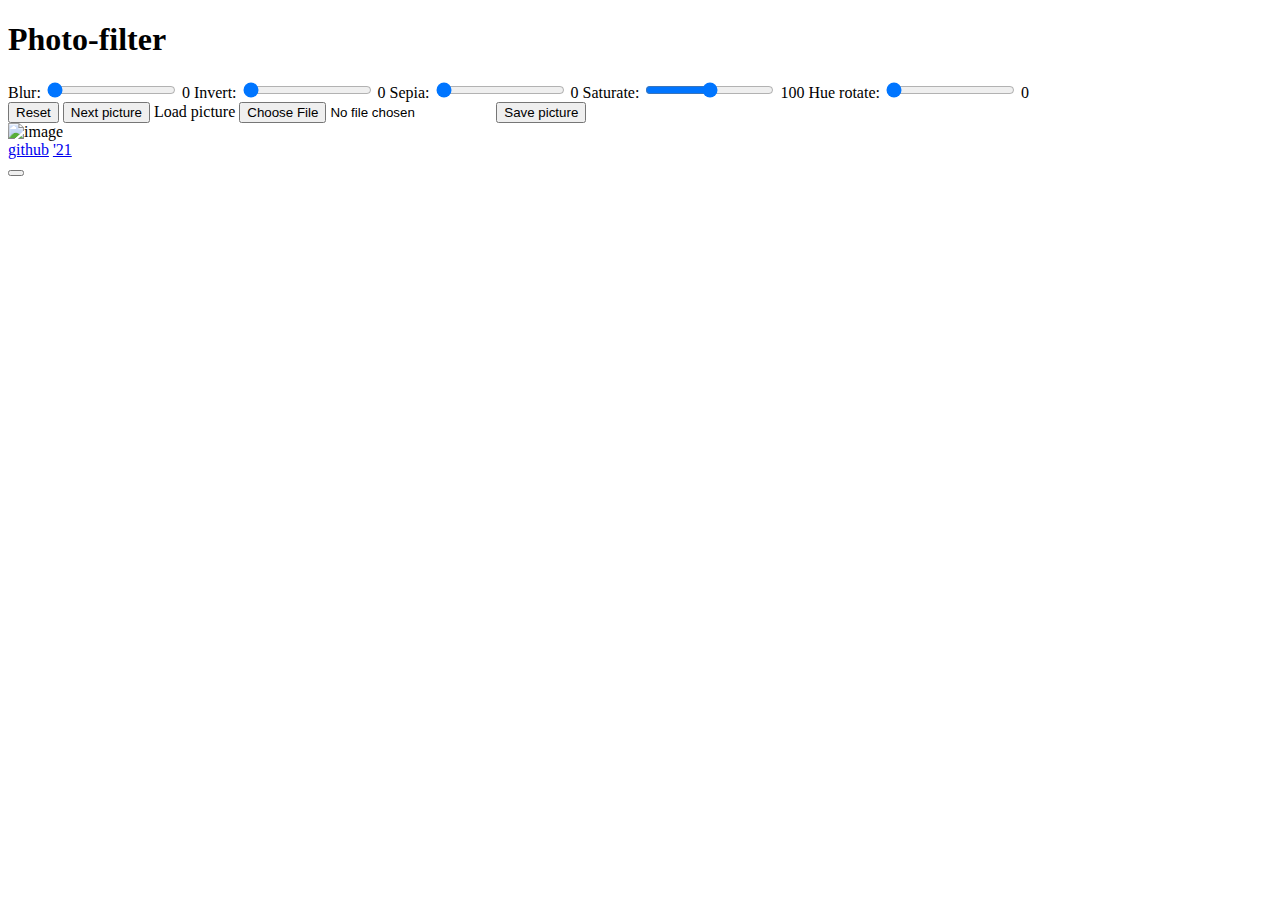
==== photo-filter/index.html @ 46f061e9 "feat: implement punkt_2 from photo-filter" ====
<!DOCTYPE html>
<html lang="en">
<head>
  <meta charset="UTF-8" />
  <meta http-equiv="X-UA-Compatible" content="IE=edge" />
  <meta name="viewport" content="width=device-width, initial-scale=1.0" />
  <link href="assets/favicon.ico" rel="shortcut icon" />
  <link href="https://fonts.gstatic.com" rel="preconnect" />
  <link href="https://fonts.googleapis.com/css2?family=Open+Sans:wght@300;400;800&display=swap" rel="stylesheet" />
  <link href="style.css" rel="stylesheet" />
  <title>photo-filter</title>
</head>
<body>
  <header class="header">
    <h1 class="header-title">Photo-filter</h1>
  </header>
  <main class="main">
    <div class="filters">
      <label>
        Blur:
        <input name="blur" data-sizing="px" type="range" min="0" max="10" value="0" />
        <output name="result">0</output>
      </label>
      <label>
        Invert:
        <input name="invert" data-sizing="%" type="range" min="0" max="100" value="0" />
        <output name="result">0</output>
      </label>
      <label>
        Sepia:
        <input name="sepia" data-sizing="%" type="range" min="0" max="100" value="0" />
        <output name="result">0</output>
      </label>
      <label>
        Saturate:
        <input name="saturate" data-sizing="%" type="range" min="0" max="200" value="100" />
        <output name="result">100</output>
      </label>
      <label>
        Hue rotate:
        <input name="hue" data-sizing="deg" type="range" min="0" max="360" value="0" />
        <output name="result">0</output>
      </label>
    </div>
    <div class="editor">
      <div class="btn-container">
        <button class="btn btn-reset">Reset</button>
        <button class="btn btn-next btn-active">Next picture</button>
        <label class="btn btn-load" for="btnInput">
          Load picture
          <input class="btn-load--input" id="btnInput" name="upload" type="file" placeholder="Load picture" />
        </label>
        <button class="btn btn-save">Save picture</button>
      </div>
      <img src="assets/img/img.jpg" alt="image" />
    </div>
  </main>
  <footer class="footer">
    <div class="footer-container">
      <a class="github" href="#" target="_blank" rel="noopener noreferrer">github</a>
      <a class="rss" href="https://rs.school/js/" target="_blank" rel="noopener">
        <span class="rss-year">'21</span>
      </a>
    </div>
  </footer>
  <button class="fullscreen openfullscreen"></button>
  <script src="app.js"></script>
</body>
</html>
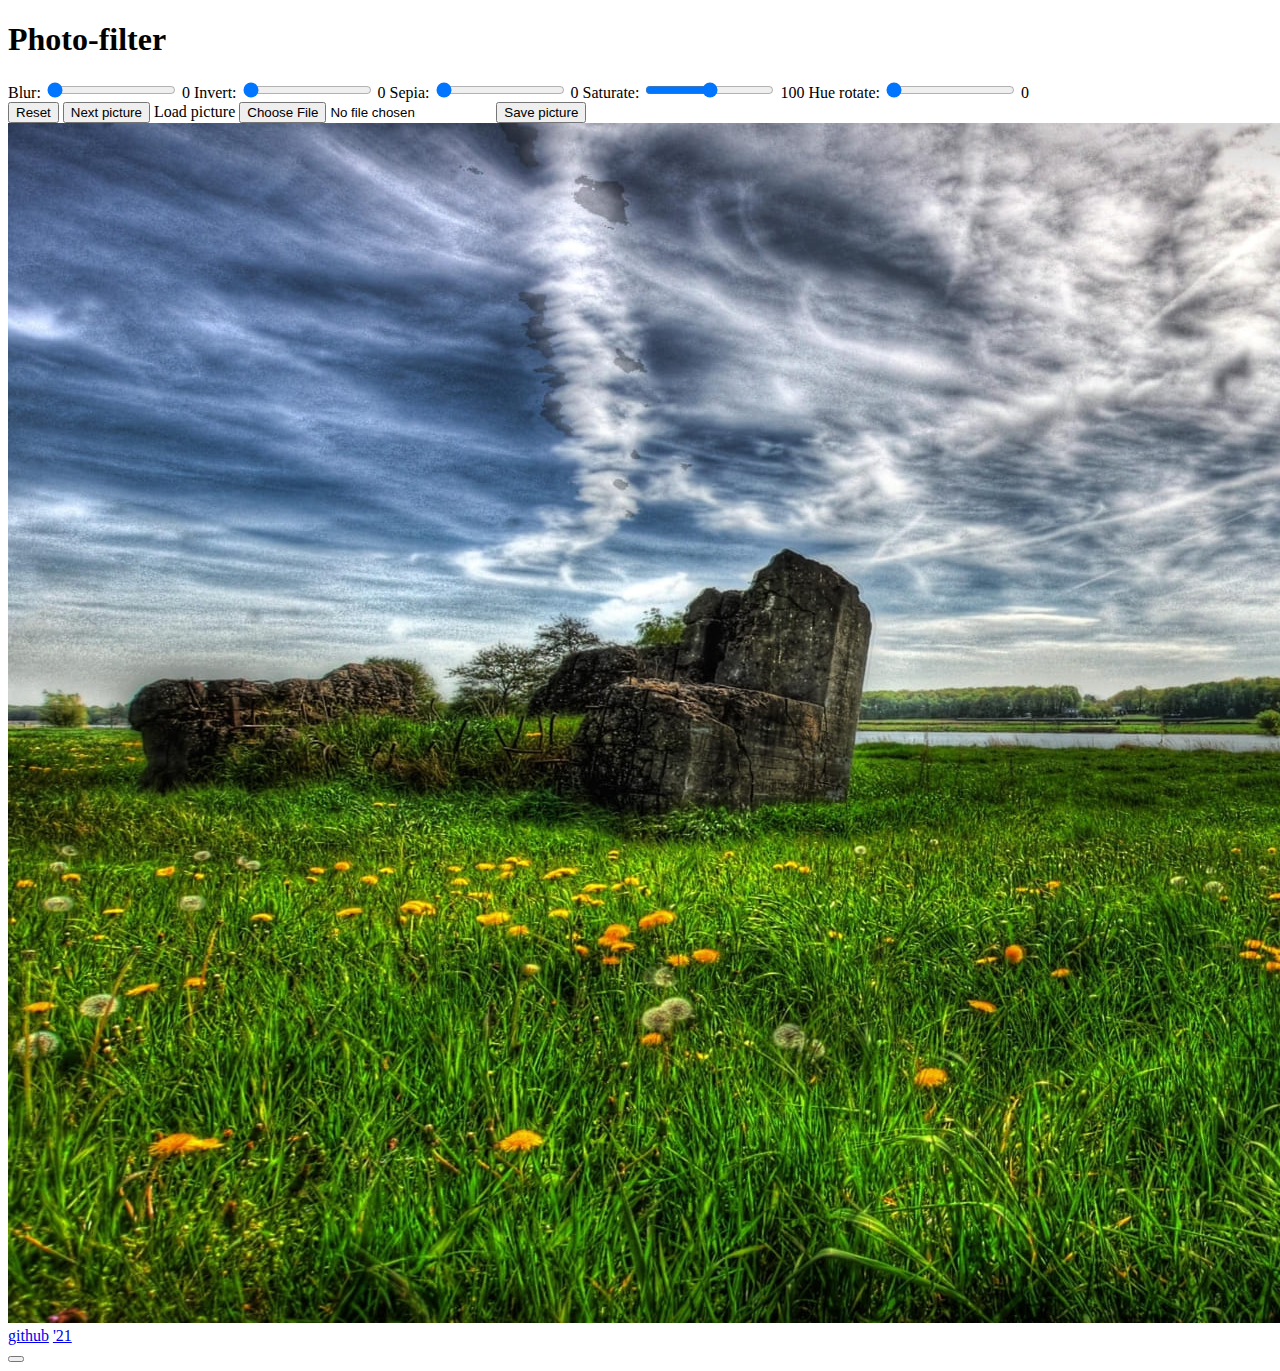
==== commit 649b3c6b: "feat: implement load next picture functionality" ====
--- a/photo-filter/index.html
+++ b/photo-filter/index.html
@@ -52,7 +52,7 @@
         </label>
         <button class="btn btn-save">Save picture</button>
       </div>
-      <img src="assets/img/img.jpg" alt="image" />
+      <img src="assets/img/img.jpg" alt="image"  id="image"/>
     </div>
   </main>
   <footer class="footer">
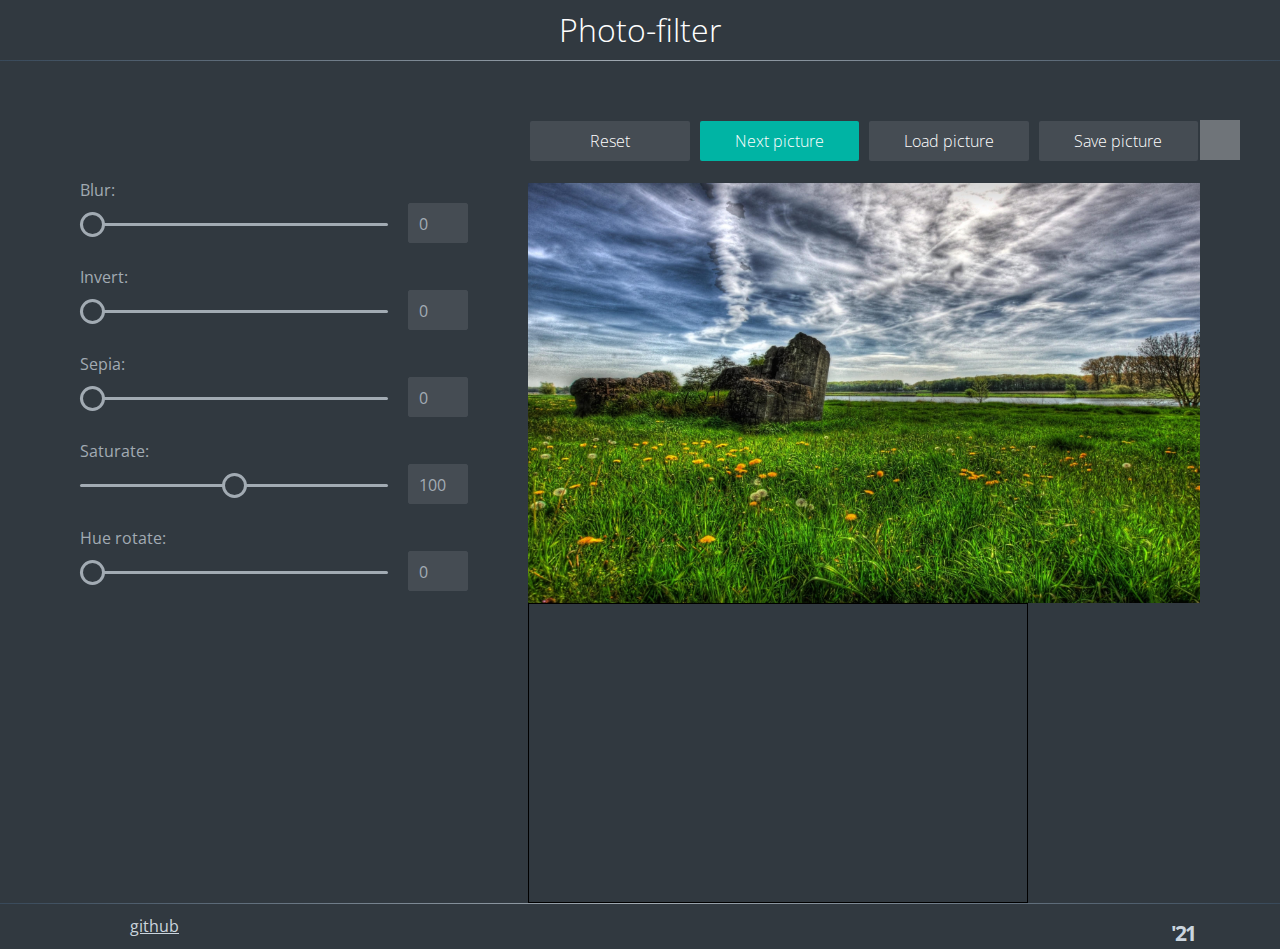
==== commit 01219750: "feat: add basic download function implementation" ====
--- a/photo-filter/index.html
+++ b/photo-filter/index.html
@@ -53,6 +53,7 @@
         <button class="btn btn-save">Save picture</button>
       </div>
       <img src="assets/img/img.jpg" alt="image"  id="image"/>
+      <canvas></canvas>
     </div>
   </main>
   <footer class="footer">
@@ -65,5 +66,6 @@
   </footer>
   <button class="fullscreen openfullscreen"></button>
   <script src="app.js"></script>
+  <script src="code.js"></script>
 </body>
 </html>--- a/photo-filter/style.css
+++ b/photo-filter/style.css
@@ -0,0 +1,313 @@
+* {
+  padding: 0;
+  margin: 0;
+  box-sizing: border-box;
+  user-select: none;
+}
+a:focus {
+  outline: 0;
+}
+body {
+  min-height: 100vh;
+  background-color: #313940;
+  font-family: 'Open Sans', Arial, Helvetica, sans-serif;
+  overflow-x: hidden;
+}
+.header {
+  text-align: center;
+  width: 100%;
+  background: #313940;
+  border-bottom: 1px solid;
+  border-image-slice: 1;
+  border-image-source: linear-gradient(to left, #38495a, #a2abb3, #38495a);
+}
+.header-title {
+  line-height: 60px;
+  font-weight: 300;
+  color: #fff;
+}
+.main {
+  min-height: calc(100vh - 110px);
+  padding: 58px 10px 0;
+  display: flex;
+  justify-content: space-between;
+  align-items: flex-start;
+  width: 100%;
+  max-width: 1140px;
+  margin: 0 auto;
+}
+label:not(.btn) {
+  display: block;
+  position: relative;
+  margin-bottom: 40px;
+  margin-right: 140px;
+  color: #a2abb3;
+  font-size: 16px;
+}
+label:hover {
+  color: #cbd5de;
+}
+label:hover output {
+  color: #a2abb3;
+}
+label:active output {
+  color: #cbd5de;
+}
+input[type='range'] {
+  display: block;
+  appearance: none;
+  height: 3px;
+  background-color: #a2abb3;
+  margin-top: 22px;
+  outline: none;
+  border-radius: 0.25rem;
+  transition: 0.3s;
+  cursor: pointer;
+  width: 100%;
+}
+input[type='range']::-webkit-slider-thumb {
+  appearance: none;
+  width: 25px;
+  height: 25px;
+  background-color: #313940;
+  border: 3px solid #a2abb3;
+  border-radius: 50%;
+  cursor: pointer;
+  transition: 0.3s;
+}
+label:hover input[type='range']::-webkit-slider-thumb {
+  background-color: #00c9b7;
+}
+output {
+  position: absolute;
+  width: 60px;
+  height: 40px;
+  right: -80px;
+  top: 24px;
+  background-color: #454c53;
+  border: 1px solid #454c53;
+  text-align: left;
+  padding-left: 10px;
+  line-height: 40px;
+  border-radius: 2px;
+  transition: 0.3s;
+}
+.btn-container {
+  margin-bottom: 20px;
+  padding: 2px;
+  display: flex;
+  justify-content: center;
+}
+.btn-container > * {
+  margin-right: 10px;
+}
+.btn-container > *:last-child {
+  margin-right: 0;
+}
+.btn {
+  flex: 1;
+  min-width: 120px;
+  height: 40px;
+  padding: 0 10px;
+  background-color: #454c53;
+  border: 0;
+  border-radius: 2px;
+  font-family: 'Open Sans', sans-serif;
+  font-size: 16px;
+  font-weight: 300;
+  color: #fff;
+  outline: 0;
+  cursor: pointer;
+  transition: 0.3s;
+}
+.btn:not(.btn-active):hover {
+  background-color: #515961;
+}
+.btn:active {
+  background-color: #00c9b7;
+}
+.btn-active {
+  background-color: #00b4a4;
+}
+.btn-active:hover {
+  background-color: #00c9b7;
+}
+.btn-load {
+  position: relative;
+  display: inline-flex;
+  align-items: center;
+  justify-content: center;
+  cursor: pointer;
+}
+.btn-load--input {
+  opacity: 0;
+  position: absolute;
+  top: 0;
+  right: 0;
+  width: 100%;
+  height: 100%;
+  cursor: pointer;
+}
+.filters {
+  width: 100%;
+  max-width: 40%;
+  padding-top: 60px;
+  margin-bottom: 40px;
+}
+.editor {
+  display: flex;
+  flex-direction: column;
+  justify-content: flex-start;
+  width: 100%;
+  max-width: 60%;
+}
+:root {
+  --blur: 0px;
+  --invert: 0%;
+  --sepia: 0%;
+  --saturate: 100%;
+  --hue: 0deg;
+}
+img {
+  height: 100%;
+  width: 100%;
+  max-height: 520px;
+  max-width: 830px;
+  object-fit: contain;
+  filter: blur(var(--blur, 0px)) invert(var(--invert, 0%))
+    sepia(var(--sepia, 0%)) saturate(var(--saturate, 100%))
+    hue-rotate(var(--hue, 0deg));
+}
+.fullscreen {
+  position: fixed;
+  top: 120px;
+  right: 40px;
+  width: 40px;
+  height: 40px;
+  background-color: rgba(255, 255, 255, 0.3);
+  border: 0;
+  outline: 0;
+  background-size: contain;
+  transition: 0.3s;
+  cursor: pointer;
+  background-image: url('assets/svg/fullscreen-open.svg');
+}
+.fullscreen:hover {
+  background-color: rgba(255, 255, 255, 0.5);
+}
+:-webkit-full-screen .fullscreen {
+  background-image: url('assets/svg/fullscreen-exit.svg');
+}
+.footer {
+  border-top: 1px solid;
+  border-image-slice: 1;
+  border-image-source: linear-gradient(to left, #38495a, #a2abb3, #38495a);
+  background-color: #313940;
+}
+.footer-container {
+  padding: 0 15px;
+  display: flex;
+  justify-content: space-between;
+  align-items: center;
+  width: 100%;
+  max-width: 1140px;
+  margin: 0 auto;
+}
+.github {
+  display: block;
+  width: 120px;
+  height: 45px;
+  padding-left: 45px;
+  background-image: url('assets/svg/github.svg');
+  background-size: 35px;
+  background-repeat: no-repeat;
+  background-position: left center;
+  line-height: 45px;
+  color: #cbd5de;
+  font-size: 16px;
+  font-family: 'Open Sans', sans-serif;
+  transition: 0.3s;
+}
+.github:hover {
+  color: #fff;
+}
+.rss {
+  display: block;
+  position: relative;
+  font-family: 'Open Sans', sans-serif;
+  width: 86px;
+  height: 32px;
+  background-image: url('assets/svg/rss.svg');
+  background-size: contain;
+  background-repeat: no-repeat;
+  background-position: left center;
+  padding-right: 111px;
+}
+.rss-year {
+  position: absolute;
+  bottom: 0;
+  right: 0;
+  font-size: 21px;
+  letter-spacing: -2px;
+  color: #cbd5de;
+  line-height: 0.9;
+  font-weight: bold;
+  transition: 0.3s;
+}
+.rss:hover .rss-year {
+  right: -5px;
+  letter-spacing: 0;
+}
+canvas {
+  border:1px solid #000;
+  width: 500px;
+  height: 300px;
+}
+@media (max-width: 1024px) {
+  .main {
+    padding-top: 40px;
+  }
+  label:not(.btn) {
+    margin-bottom: 35px;
+    margin-right: 80px;
+  }
+  .btn {
+    min-width: 45%;
+    border-radius: 2px;
+  }
+  .btn-container {
+    flex-wrap: wrap;
+    margin-left: -10px;
+    margin-right: -10px;
+  }
+  .btn-container > *:last-child {
+    margin-right: 10px;
+  }
+  .btn-container > * {
+    margin: 10px;
+  }
+  .main {
+    flex-wrap: wrap;
+  }
+  .filters,
+  .editor {
+    max-width: 100%;
+  }
+  .fullscreen {
+    top: 15px;
+    right: 20px;
+    width: 40px;
+    height: 40px;
+  }
+}
+@media (max-width: 375px) {
+  .btn {
+    min-width: 145px;
+  }
+  .btn-container > *:last-child {
+    margin-right: 3px;
+  }
+  .btn-container > * {
+    margin: 3px;
+  }
+}
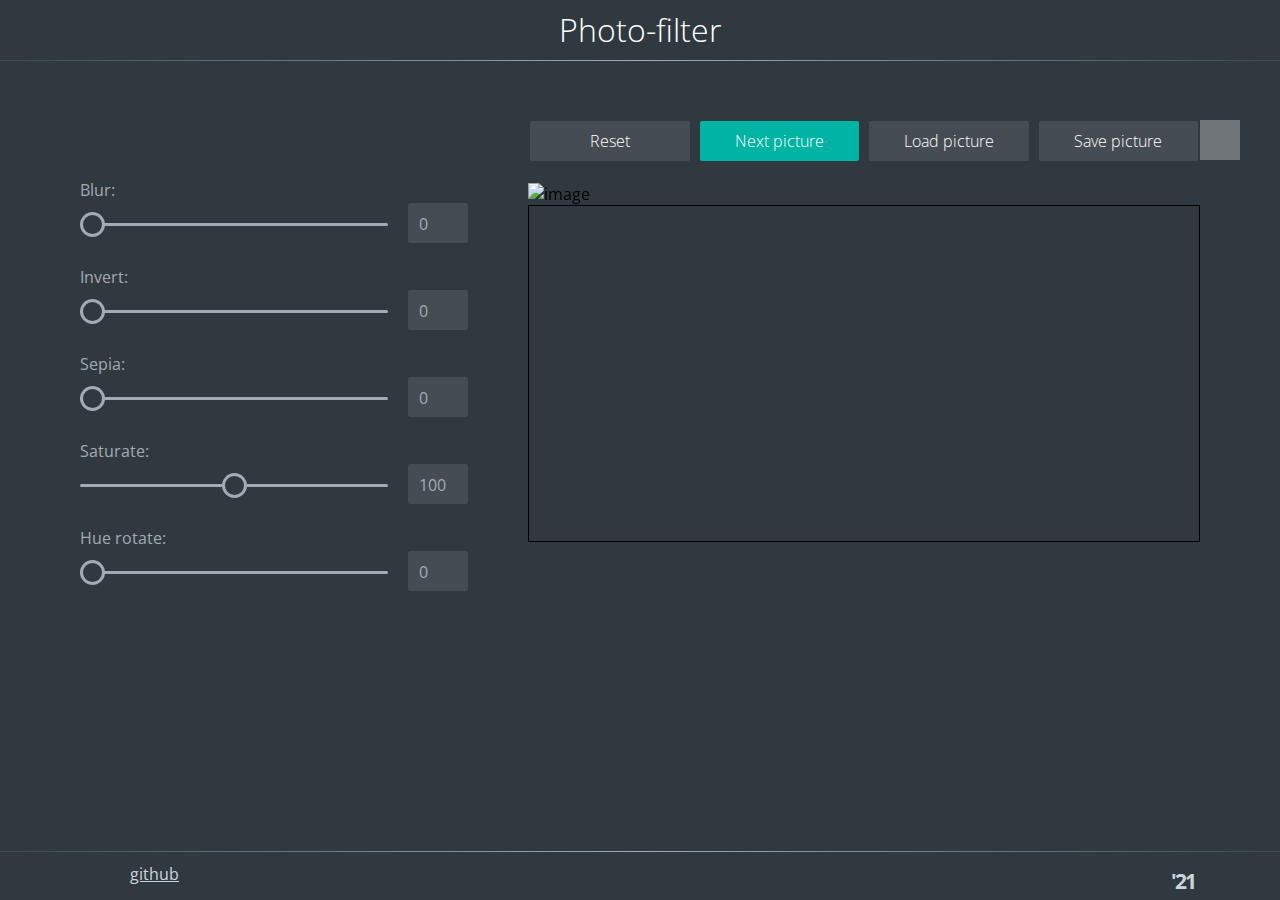
==== commit 21c2e116: "feat: add filters" ====
--- a/photo-filter/index.html
+++ b/photo-filter/index.html
@@ -18,27 +18,27 @@
     <div class="filters">
       <label>
         Blur:
-        <input name="blur" data-sizing="px" type="range" min="0" max="10" value="0" />
+        <input name="blur" data-sizing="px" type="range" min="0" max="10" value="0" id="blur"/>
         <output name="result">0</output>
       </label>
       <label>
         Invert:
-        <input name="invert" data-sizing="%" type="range" min="0" max="100" value="0" />
+        <input name="invert" data-sizing="%" type="range" min="0" max="100" value="0" id="invert"/>
         <output name="result">0</output>
       </label>
       <label>
         Sepia:
-        <input name="sepia" data-sizing="%" type="range" min="0" max="100" value="0" />
+        <input name="sepia" data-sizing="%" type="range" min="0" max="100" value="0" id="sepia" />
         <output name="result">0</output>
       </label>
       <label>
         Saturate:
-        <input name="saturate" data-sizing="%" type="range" min="0" max="200" value="100" />
+        <input name="saturate" data-sizing="%" type="range" min="0" max="200" value="100" id="saturate"/>
         <output name="result">100</output>
       </label>
       <label>
         Hue rotate:
-        <input name="hue" data-sizing="deg" type="range" min="0" max="360" value="0" />
+        <input name="hue" data-sizing="deg" type="range" min="0" max="360" value="0" id="hue"/>
         <output name="result">0</output>
       </label>
     </div>
--- a/photo-filter/style.css
+++ b/photo-filter/style.css
@@ -260,8 +260,11 @@
 }
 canvas {
   border:1px solid #000;
-  width: 500px;
-  height: 300px;
+  height: 100%;
+  width: 100%;
+  max-height: 520px;
+  max-width: 830px;
+  object-fit: contain;
 }
 @media (max-width: 1024px) {
   .main {
